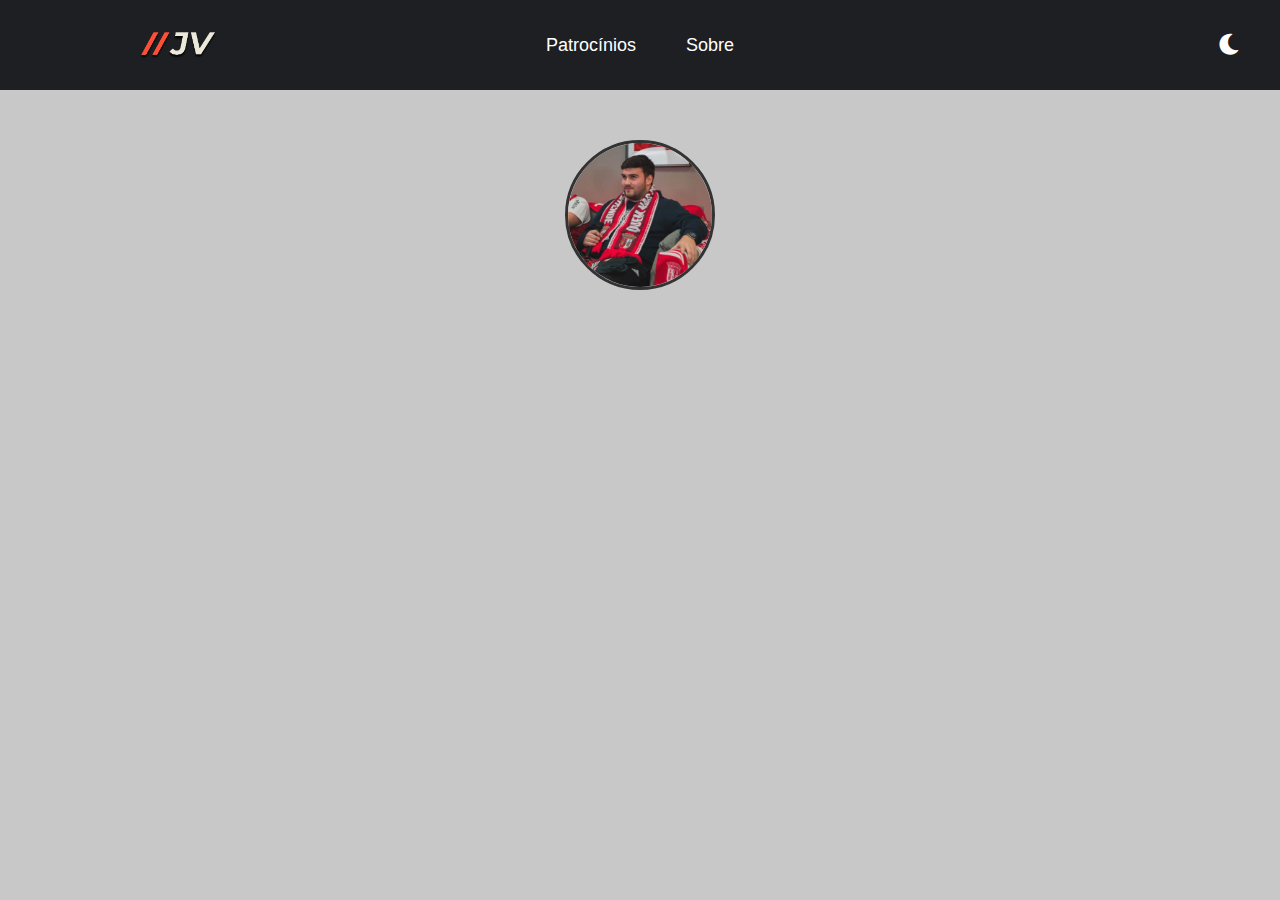
==== public/html/about.html @ 770060a0 "patrocinios e about add" ====
<!DOCTYPE html>
<html lang="pt-pt">
<head>
    <meta charset="UTF-8">
    <meta name="viewport" content="width=device-width, initial-scale=1.0">
    <link href="https://cdn.jsdelivr.net/npm/bootstrap@5.3.3/dist/css/bootstrap.min.css" rel="stylesheet" integrity="sha384-QWTKZyjpPEjISv5WaRU9OFeRpok6YctnYmDr5pNlyT2bRjXh0JMhjY6hW+ALEwIH" crossorigin="anonymous">
    <script src="https://cdn.jsdelivr.net/npm/bootstrap@5.3.3/dist/js/bootstrap.bundle.min.js" integrity="sha384-YvpcrYf0tY3lHB60NNkmXc5s9fDVZLESaAA55NDzOxhy9GkcIdslK1eN7N6jIeHz" crossorigin="anonymous"></script>
    <link rel="stylesheet" href="https://cdnjs.cloudflare.com/ajax/libs/font-awesome/6.0.0-beta3/css/all.min.css">
    <link rel="stylesheet" href="../css/homepage.css">
    <link rel="stylesheet" href="../css/darkmode.css">
    <link rel="stylesheet" href="../css/about.css">
    <title>Jvilelaa - Official Website</title>
</head>
<body>
    <div class="topnav">
        <div class="image-content">
            <div class="image-circle">
                <a class="active" href="homepage.html"><img src="../img/logo_jvilelaa_sem_fundo.png" width="50px" height="50px"></a>
            </div>
        </div>
        <div class="menu-icon" onclick="toggleMenu()">☰</div>
        <div class="nav-links">         
            <a class="active" href="patro.html">Patrocínios</a>
            <a href="about.html">Sobre</a>
        </div>
        <div class="dark_mode">
            <a><div class="dark-mode-toggle">
                <i id="theme-icon" class="fas fa-moon" id="lua"></i>
            </div></a>
        </div>
    </div>

    <div class="container">
        <center>
            <div class="circle">
                <img src="../img/vilela.jpg" alt="Imagem Circular">
            </div>
        </center>
    </div>

    <!--<iframe src="https://calendar.google.com/calendar/embed?src=diogofernandez8%40gmail.com&ctz=Europe%2FLisbon" style="border: 0" width="800" height="600" frameborder="0" scrolling="no"></iframe>-->
    <!--Calendário para eventos, neste exemplo usado o google, mas ver se existe outros melhores-->
    <script>AOS.init();</script>
    <script src="../js/darkmode.js"></script>
    <script src="../js/menu.js"></script>

</body>
</html>
---- public/css/homepage.css ----
* {
    box-sizing: border-box;
}

body{
    background-color: rgb(201, 200, 200);
    margin: 0;
    transition: background-color 0.3s ease, color 0.3s ease;
}

.topnav {
    display: flex;
    height: 90px;
    justify-content: space-between;
    align-items: center;
    background: #1e1f23;
    font-family: Arial, sans-serif;
    position: sticky;
    top: 0;
    width: 100%;
    z-index: 1000;
    margin-bottom: 50px;
    color: white; /* Ajuste conforme o design */
}

.nav-links {
    display: flex;
    justify-content: center;
    align-items: center;
    gap: 20px;
    flex-grow: 1;
}

.nav-links a {
    position: relative;
    text-decoration: none;
    color: white; /* Ajuste conforme o design */
    padding: 10px 15px;
    font-size: 18px;
    line-height: 24px; /* Ajusta o alinhamento vertical */
    transition: color 0.3s ease-in-out;
}

.nav-links a i {
    font-size: 20px; /* Ajuste o tamanho do ícone */
}

.nav-links a::after {
    content: "";
    position: absolute;
    left: 0;
    bottom: -3px; /* Distância do sublinhado */
    width: 0;
    height: 2px;
    background-color: white; /* Cor do sublinhado */
    transition: width 0.3s ease-in-out;
}

.nav-links a:hover::after {
    width: 100%;
}

.menu-icon {
    display: none;
    font-size: 24px;
    cursor: pointer;
    justify-content: flex-end; /* Ajuste o alinhamento do ícone */
}

/* Responsividade para dispositivos móveis */
@media (max-width: 768px) {
    .nav-links {
        display: none; /* Oculta os links inicialmente */
        flex-direction: column;
        background-color: #333;
        position: absolute;
        top: 60px; /* Abaixo da barra */
        right: 0;
        width: 100%; /* Ocupa toda a largura */
    }

    .nav-links.show {
        display: flex; /* Mostra os links ao clicar no menu */
    }

    .nav-links a {
        padding: 15px;
        text-align: left;
        border-bottom: 1px solid #444;
    }

    .menu-icon {
        display: block; /* Mostra o ícone no mobile */
    }
}

.image-content {
    display: flex;
    flex-direction: column;
    align-items: center;
    justify-content: center;
    gap: 20px;
}

.image-circle {
    width: 100px;
    height: 100px;
    border-radius: 50%;
    padding: 5px;
    position: absolute;
    left: 10%; /* Move a imagem para a direita */
}

.image-circle img {
    width: 100%;
    height: 100%;
    border-radius: 50%;
}

.dark_mode{
    position: absolute;
    right: 3%; /* Move a imagem para a direita */
}
---- public/css/darkmode.css ----
.dark-mode-toggle {
    cursor: pointer;
    font-size: 24px;
}

body.dark-mode {
    background-color: #121212;
    color: #f5f5f5;
}  

.loader-container.dark-mode {
    background-color: #121212;
}
---- public/css/about.css ----
.circle {
    display: flex;
    position: relative;
    width: 150px;
    height: 150px;
    border-radius: 50%;
    overflow: hidden; /* Garante que a imagem fique dentro do círculo */
    display: flex;
    align-items: center;
    justify-content: center;
    border: 3px solid #333;
}

.circle img {
    width: 100%;
    height: 100%;
    object-fit: cover; /* Ajusta a imagem para cobrir o círculo */
}
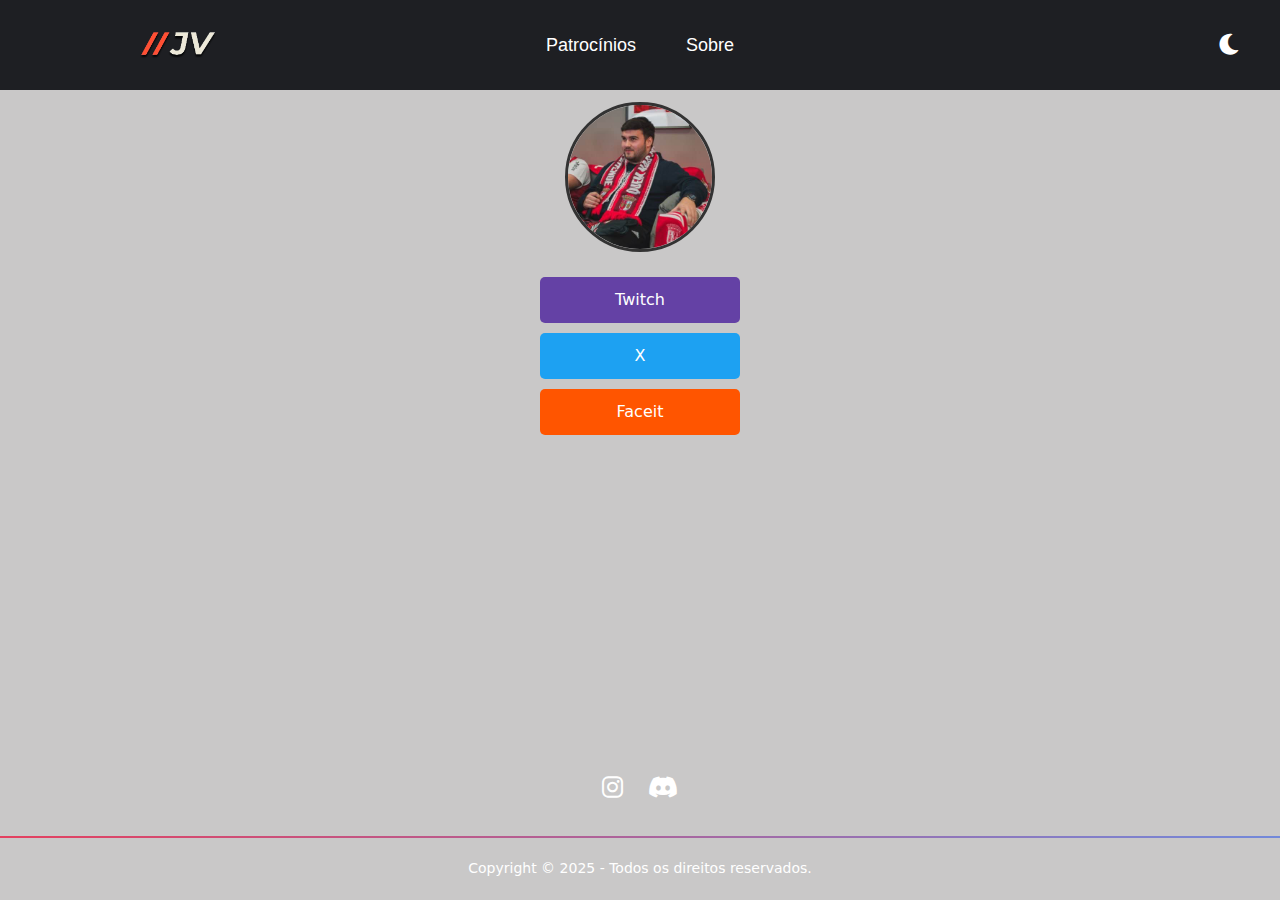
==== commit b0ce45ff: "..." ====
--- a/public/html/about.html
+++ b/public/html/about.html
@@ -6,9 +6,9 @@
     <link href="https://cdn.jsdelivr.net/npm/bootstrap@5.3.3/dist/css/bootstrap.min.css" rel="stylesheet" integrity="sha384-QWTKZyjpPEjISv5WaRU9OFeRpok6YctnYmDr5pNlyT2bRjXh0JMhjY6hW+ALEwIH" crossorigin="anonymous">
     <script src="https://cdn.jsdelivr.net/npm/bootstrap@5.3.3/dist/js/bootstrap.bundle.min.js" integrity="sha384-YvpcrYf0tY3lHB60NNkmXc5s9fDVZLESaAA55NDzOxhy9GkcIdslK1eN7N6jIeHz" crossorigin="anonymous"></script>
     <link rel="stylesheet" href="https://cdnjs.cloudflare.com/ajax/libs/font-awesome/6.0.0-beta3/css/all.min.css">
-    <link rel="stylesheet" href="../css/homepage.css">
     <link rel="stylesheet" href="../css/darkmode.css">
     <link rel="stylesheet" href="../css/about.css">
+    <link rel="stylesheet" href="../css/geral.css">
     <title>Jvilelaa - Official Website</title>
 </head>
 <body>
@@ -30,13 +30,29 @@
         </div>
     </div>
 
-    <div class="container">
+    <div class="container" >
         <center>
             <div class="circle">
                 <img src="../img/vilela.jpg" alt="Imagem Circular">
             </div>
+            <div class="social-buttons">
+                <a href="https://www.twitch.tv/jvilelaa" target="_blank" class="btn twitch">Twitch</a>
+                <a href="https://x.com/vilelascb" target="_blank" class="btn twitter">X</a>
+                <a href="https://www.faceit.com/pt/players/ArreyMbi" target="_blank" class="btn faceit">Faceit</a>
+            </div>
         </center>
     </div>
+
+    <!-- Footer -->
+
+    <footer>
+        <div class="footer-content">
+            <a href="https://www.instagram.com" target="_blank" class="icon instagram"><i class="fab fa-instagram"></i></a>
+            <a href="https://discord.com" target="_blank" class="icon discord"><i class="fab fa-discord"></i></a>
+            <div class="decorative-line"></div>
+            <p>Copyright &copy; 2025 - Todos os direitos reservados.</p>
+        </div>
+    </footer>
 
     <!--<iframe src="https://calendar.google.com/calendar/embed?src=diogofernandez8%40gmail.com&ctz=Europe%2FLisbon" style="border: 0" width="800" height="600" frameborder="0" scrolling="no"></iframe>-->
     <!--Calendário para eventos, neste exemplo usado o google, mas ver se existe outros melhores-->
--- a/public/css/darkmode.css
+++ b/public/css/darkmode.css
@@ -10,4 +10,5 @@
 
 .loader-container.dark-mode {
     background-color: #121212;
-}+}
+
--- a/public/css/about.css
+++ b/public/css/about.css
@@ -1,3 +1,5 @@
+
+
 .circle {
     display: flex;
     position: relative;
@@ -15,4 +17,48 @@
     width: 100%;
     height: 100%;
     object-fit: cover; /* Ajusta a imagem para cobrir o círculo */
+}
+
+.social-buttons {
+    margin-top: 20px;
+    display: flex;
+    flex-direction: column;
+    align-items: center;
+}
+
+.btn {
+    display: block;
+    padding: 10px 20px;
+    margin: 5px 0;
+    font-size: 16px;
+    text-decoration: none;
+    color: white;
+    border-radius: 5px;
+    transition: background-color 0.3s ease;
+    width: 200px; /* Ajuste conforme necessário */
+    text-align: center;
+}
+
+.btn.twitch {
+    background-color: #6441a5;
+}
+
+.btn.twitch:hover {
+    background-color: #523a85;
+}
+
+.btn.twitter {
+    background-color: #1da1f2;
+}
+
+.btn.twitter:hover {
+    background-color: #0d95e8;
+}
+
+.btn.faceit {
+    background-color: #ff5500;
+}
+
+.btn.faceit:hover {
+    background-color: #e04a00;
 }--- a/public/css/geral.css
+++ b/public/css/geral.css
@@ -0,0 +1,166 @@
+* {
+    box-sizing: border-box;
+}
+
+body {
+    background-color: rgb(201, 200, 200);
+    margin: 0;
+    transition: background-color 0.3s ease, color 0.3s ease;
+    display: flex;
+    flex-direction: column;
+    min-height: 100vh;
+    padding-top: 8%; /* Ajuste conforme necessário para criar espaço para a navegação */
+}
+
+.container {
+    flex: 1;
+}
+
+.topnav {
+    display: flex;
+    height: 90px;
+    justify-content: space-between;
+    align-items: center;
+    background: #1e1f23;
+    font-family: Arial, sans-serif;
+    position: fixed; /* Altere para fixed para que a navegação fique fixa no topo */
+    top: 0;
+    width: 100%;
+    z-index: 1000;
+    color: white; /* Ajuste conforme o design */
+}
+
+.nav-links {
+    display: flex;
+    justify-content: center;
+    align-items: center;
+    gap: 20px;
+    flex-grow: 1;
+}
+
+.nav-links a {
+    position: relative;
+    text-decoration: none;
+    color: white; /* Ajuste conforme o design */
+    padding: 10px 15px;
+    font-size: 18px;
+    line-height: 24px; /* Ajusta o alinhamento vertical */
+    transition: color 0.3s ease-in-out;
+}
+
+.nav-links a i {
+    font-size: 20px; /* Ajuste o tamanho do ícone */
+}
+
+.nav-links a::after {
+    content: "";
+    position: absolute;
+    left: 0;
+    bottom: -3px; /* Distância do sublinhado */
+    width: 0;
+    height: 2px;
+    background-color: white; /* Cor do sublinhado */
+    transition: width 0.3s ease-in-out;
+}
+
+.nav-links a:hover::after {
+    width: 100%;
+}
+
+.menu-icon {
+    display: none;
+    font-size: 24px;
+    cursor: pointer;
+    justify-content: flex-end; /* Ajuste o alinhamento do ícone */
+}
+
+/* Responsividade para dispositivos móveis */
+@media (max-width: 768px) {
+    .nav-links {
+        display: none; /* Oculta os links inicialmente */
+        flex-direction: column;
+        background-color: #333;
+        position: absolute;
+        top: 60px; /* Abaixo da barra */
+        right: 0;
+        width: 100%; /* Ocupa toda a largura */
+    }
+
+    .nav-links.show {
+        display: flex; /* Mostra os links ao clicar no menu */
+    }
+
+    .nav-links a {
+        padding: 15px;
+        text-align: left;
+        border-bottom: 1px solid #444;
+    }
+
+    .menu-icon {
+        display: block; /* Mostra o ícone no mobile */
+    }
+}
+
+.image-content {
+    display: flex;
+    flex-direction: column;
+    align-items: center;
+    justify-content: center;
+    gap: 20px;
+}
+
+.image-circle {
+    width: 100px;
+    height: 100px;
+    border-radius: 50%;
+    padding: 5px;
+    position: absolute;
+    left: 10%; /* Move a imagem para a direita */
+}
+
+.image-circle img {
+    width: 100%;
+    height: 100%;
+    border-radius: 50%;
+}
+
+.dark_mode{
+    position: absolute;
+    right: 3%; /* Move a imagem para a direita */
+}
+
+footer {
+
+    color: white;
+    padding: 5px 0;
+    text-align: center;
+}
+
+.icon {
+    display: inline-block;
+    margin: 10px;
+    font-size: 24px;
+    color: white;
+    transition: color 0.3s ease;
+}
+
+.icon.instagram:hover {
+    color: #e4405f;
+}
+
+.icon.discord:hover {
+    color: #7289da;
+}
+
+footer p {
+    margin-top: 10px;
+    font-size: 14px;
+}
+
+.decorative-line {
+    width: 100%;
+    max-width: 100%;
+    height: 2px;
+    background: linear-gradient(to right, #e4405f, #7289da);
+    margin: 20px 0;
+}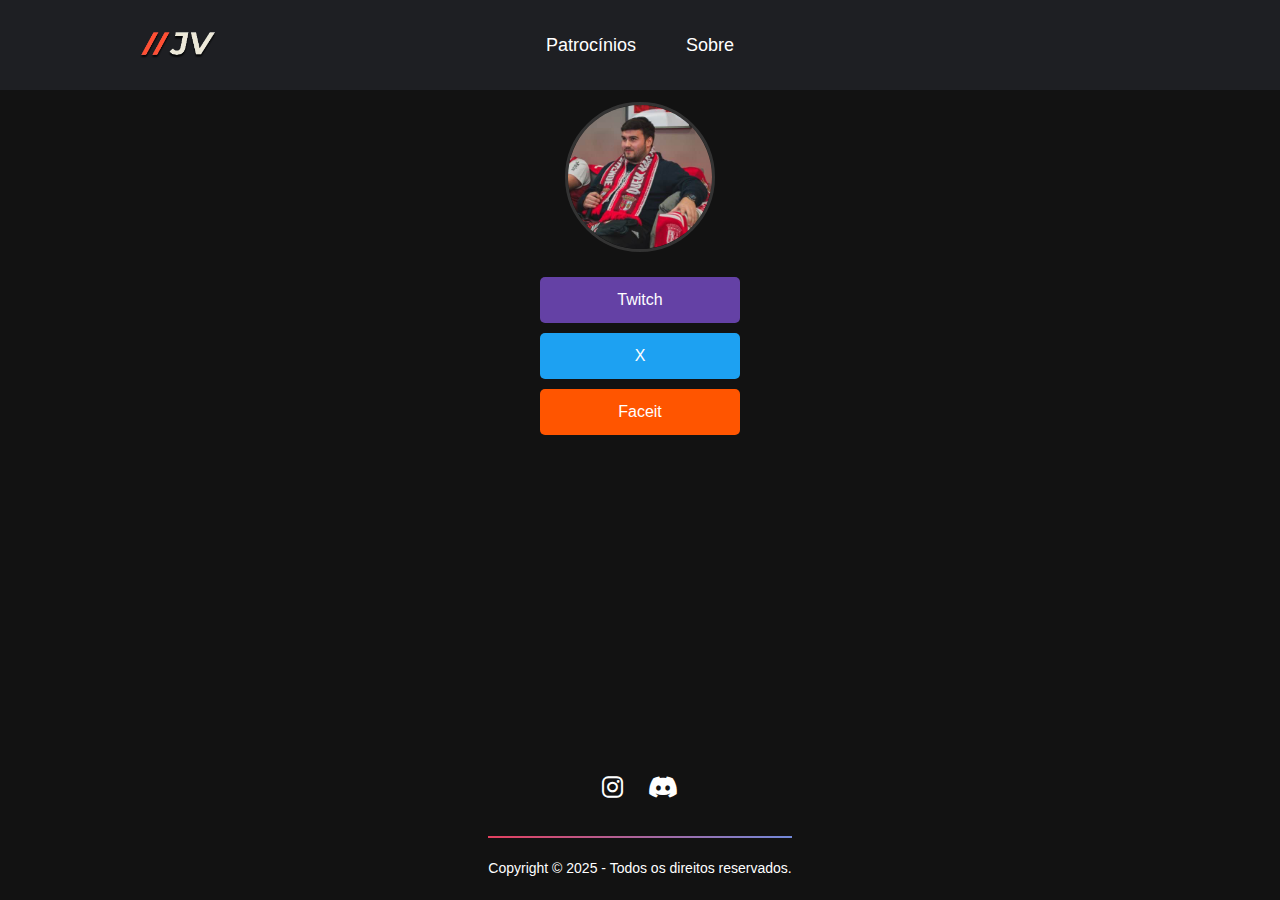
==== commit b08ec74b: "modificações finais" ====
--- a/public/html/about.html
+++ b/public/html/about.html
@@ -6,7 +6,6 @@
     <link href="https://cdn.jsdelivr.net/npm/bootstrap@5.3.3/dist/css/bootstrap.min.css" rel="stylesheet" integrity="sha384-QWTKZyjpPEjISv5WaRU9OFeRpok6YctnYmDr5pNlyT2bRjXh0JMhjY6hW+ALEwIH" crossorigin="anonymous">
     <script src="https://cdn.jsdelivr.net/npm/bootstrap@5.3.3/dist/js/bootstrap.bundle.min.js" integrity="sha384-YvpcrYf0tY3lHB60NNkmXc5s9fDVZLESaAA55NDzOxhy9GkcIdslK1eN7N6jIeHz" crossorigin="anonymous"></script>
     <link rel="stylesheet" href="https://cdnjs.cloudflare.com/ajax/libs/font-awesome/6.0.0-beta3/css/all.min.css">
-    <link rel="stylesheet" href="../css/darkmode.css">
     <link rel="stylesheet" href="../css/about.css">
     <link rel="stylesheet" href="../css/geral.css">
     <title>Jvilelaa - Official Website</title>
@@ -22,11 +21,6 @@
         <div class="nav-links">         
             <a class="active" href="patro.html">Patrocínios</a>
             <a href="about.html">Sobre</a>
-        </div>
-        <div class="dark_mode">
-            <a><div class="dark-mode-toggle">
-                <i id="theme-icon" class="fas fa-moon" id="lua"></i>
-            </div></a>
         </div>
     </div>
 
@@ -47,17 +41,14 @@
 
     <footer>
         <div class="footer-content">
-            <a href="https://www.instagram.com" target="_blank" class="icon instagram"><i class="fab fa-instagram"></i></a>
-            <a href="https://discord.com" target="_blank" class="icon discord"><i class="fab fa-discord"></i></a>
+            <a href="https://www.instagram.com/iiamvilela?igsh=MWJ3NWR5ZGhvc3V1dw==" target="_blank" class="icon instagram"><i class="fab fa-instagram"></i></a>
+            <a href="https://discord.com/channels/1131388664971264131/1261115064254206012" target="_blank" class="icon discord"><i class="fab fa-discord"></i></a>
             <div class="decorative-line"></div>
             <p>Copyright &copy; 2025 - Todos os direitos reservados.</p>
         </div>
     </footer>
 
-    <!--<iframe src="https://calendar.google.com/calendar/embed?src=diogofernandez8%40gmail.com&ctz=Europe%2FLisbon" style="border: 0" width="800" height="600" frameborder="0" scrolling="no"></iframe>-->
-    <!--Calendário para eventos, neste exemplo usado o google, mas ver se existe outros melhores-->
     <script>AOS.init();</script>
-    <script src="../js/darkmode.js"></script>
     <script src="../js/menu.js"></script>
 
 </body>
--- a/public/css/geral.css
+++ b/public/css/geral.css
@@ -3,14 +3,24 @@
 }
 
 body {
-    background-color: rgb(201, 200, 200);
+    font-family: 'Roboto', sans-serif;
+    background-color: #121212;
+    color: #f5f5f5;
     margin: 0;
     transition: background-color 0.3s ease, color 0.3s ease;
     display: flex;
     flex-direction: column;
     min-height: 100vh;
     padding-top: 8%; /* Ajuste conforme necessário para criar espaço para a navegação */
+    align-items: center;
 }
+
+h1 {
+    font-family: 'Roboto', sans-serif;
+    font-weight: 700;
+    margin-bottom: 20px;
+}
+
 
 .container {
     flex: 1;
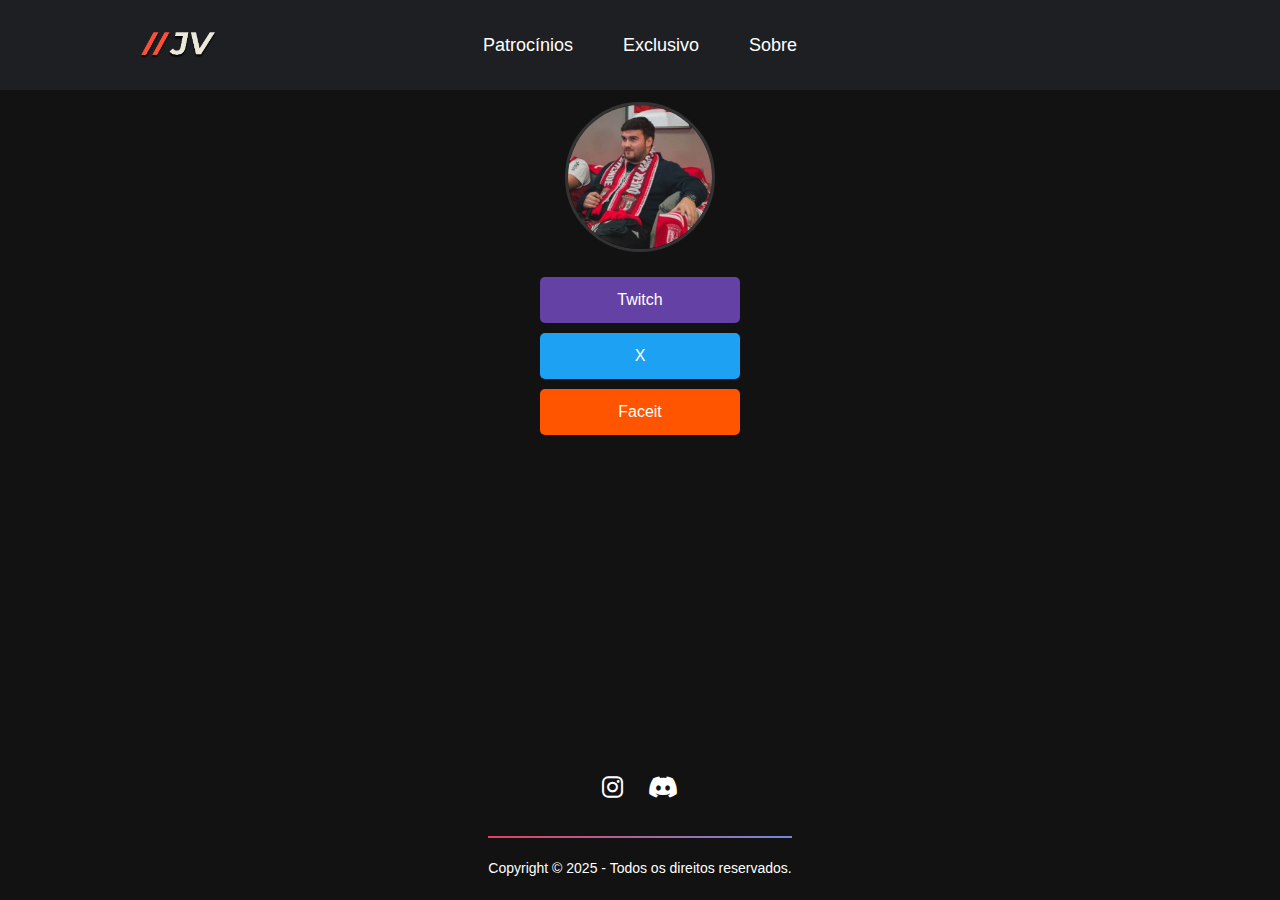
==== commit c632a030: "v.0.5" ====
--- a/public/html/about.html
+++ b/public/html/about.html
@@ -7,6 +7,7 @@
     <script src="https://cdn.jsdelivr.net/npm/bootstrap@5.3.3/dist/js/bootstrap.bundle.min.js" integrity="sha384-YvpcrYf0tY3lHB60NNkmXc5s9fDVZLESaAA55NDzOxhy9GkcIdslK1eN7N6jIeHz" crossorigin="anonymous"></script>
     <link rel="stylesheet" href="https://cdnjs.cloudflare.com/ajax/libs/font-awesome/6.0.0-beta3/css/all.min.css">
     <link rel="stylesheet" href="../css/about.css">
+    <link rel="icon" type="image/x-icon" href="../img/icon/icon.ico">
     <link rel="stylesheet" href="../css/geral.css">
     <title>Jvilelaa - Official Website</title>
 </head>
@@ -20,6 +21,7 @@
         <div class="menu-icon" onclick="toggleMenu()">☰</div>
         <div class="nav-links">         
             <a class="active" href="patro.html">Patrocínios</a>
+            <a href="exclusivo.html">Exclusivo</a>
             <a href="about.html">Sobre</a>
         </div>
     </div>
